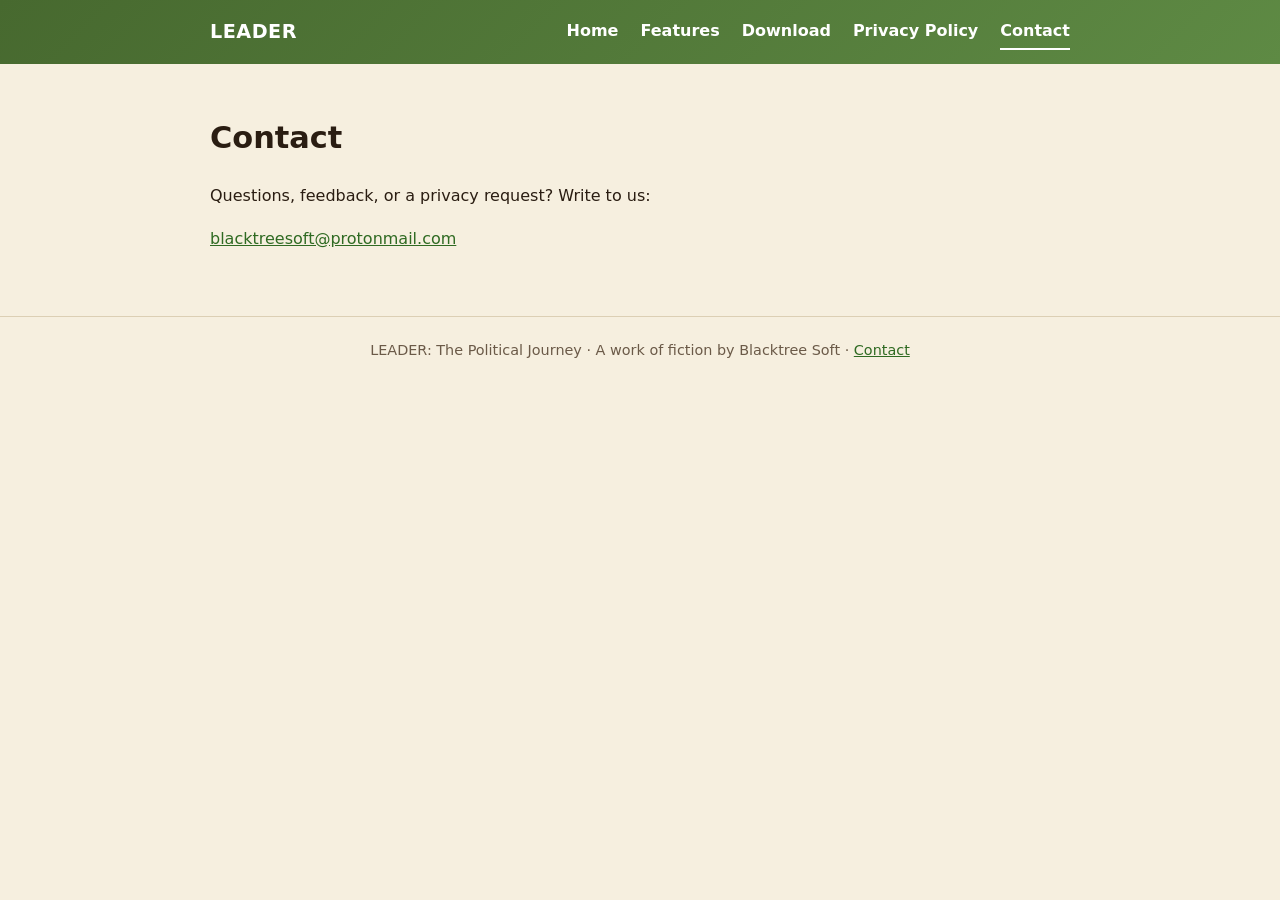
==== contact.html @ b8b1bebf "Add Download page" ====
<!doctype html>
<html lang="en"><head><meta charset="utf-8"><meta name="viewport" content="width=device-width,initial-scale=1">
<title>Contact | LEADER</title><meta name="description" content="LEADER: The Political Journey, a fictional single-player political career game for Android.">
<link rel="stylesheet" href="style.css"></head><body>
<header><nav><b>LEADER</b><a href="index.html">Home</a><a href="features.html">Features</a><a href="download.html">Download</a><a href="privacy.html">Privacy Policy</a><a href="contact.html" class=on>Contact</a></nav></header>
<main>
<h1>Contact</h1>
<p>Questions, feedback, or a privacy request? Write to us:</p>
<p><a href="mailto:blacktreesoft@protonmail.com">blacktreesoft@protonmail.com</a></p>
</main>
<footer>LEADER: The Political Journey &middot; A work of fiction by Blacktree Soft &middot; <a href="contact.html">Contact</a></footer>
</body></html>
---- style.css ----
*{box-sizing:border-box}body{margin:0;font:16px/1.65 system-ui,-apple-system,Segoe UI,Roboto,sans-serif;color:#2a1d12;background:#f6efdf}
header{background:linear-gradient(135deg,#47692f,#5e8a44);color:#fff}
nav{max-width:900px;margin:auto;padding:14px 20px;display:flex;flex-wrap:wrap;gap:6px 22px;align-items:center}
nav b{font-size:1.2rem;margin-right:auto;letter-spacing:.5px}nav a{color:#fff;text-decoration:none;font-weight:600;padding:4px 0;border-bottom:2px solid transparent}
nav a.on,nav a:hover{border-color:#fff}
.hero{max-width:900px;margin:auto;padding:46px 20px 56px}.hero h1{font-size:2.3rem;margin:0 0 8px;line-height:1.15}.hero p{font-size:1.15rem;margin:0;max-width:600px}
main{max-width:900px;margin:auto;padding:28px 20px 48px}h1{font-size:1.9rem}h2{font-size:1.25rem;margin-top:1.8rem;color:#2f4a20}
.grid{display:grid;grid-template-columns:repeat(auto-fit,minmax(240px,1fr));gap:14px}
.card{background:#fff;border:1.5px solid #b9d6a8;border-radius:14px;padding:14px 16px}.card h3{margin:0 0 4px;font-size:1.05rem;color:#2f4a20}.card p{margin:0}
.note{background:#eaf6e3;border-left:4px solid #52783b;padding:10px 14px;border-radius:8px}
footer{text-align:center;padding:22px 16px;color:#6b5a48;font-size:.9rem;border-top:1px solid #dccfb4}
a{color:#2f6a22}
.btn{display:inline-block;background:#47692f;color:#fff;text-decoration:none;font-weight:700;padding:12px 24px;border-radius:12px}
code{background:#eaf6e3;padding:1px 5px;border-radius:4px}
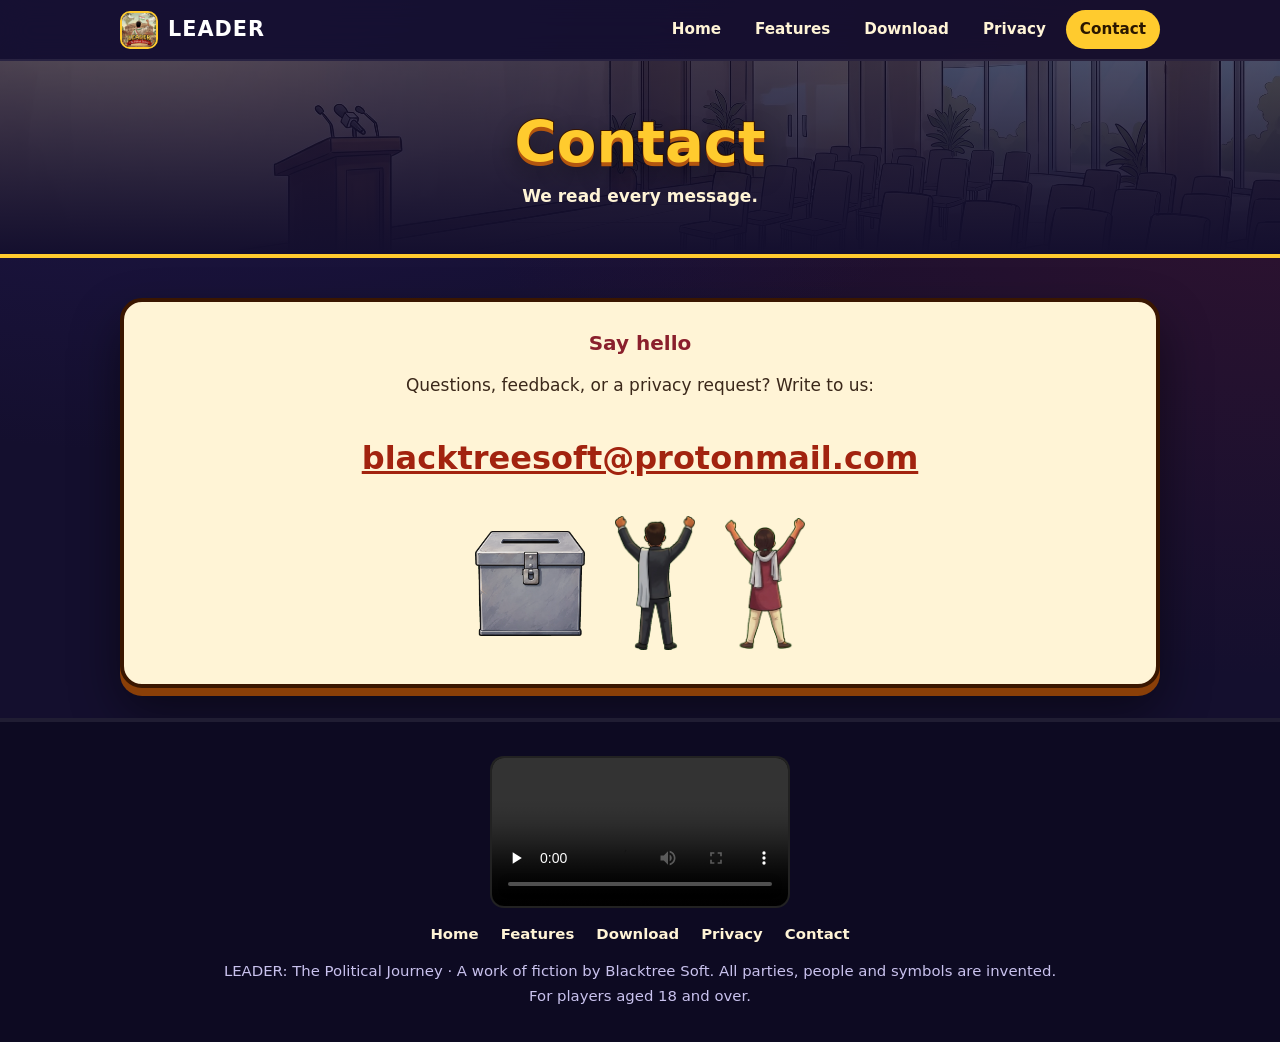
==== commit c2913d2e: "Game-style redesign with game art, title video and animations Co-Authored-By: Claude Sonnet 5.5 <nor" ====
--- a/contact.html
+++ b/contact.html
@@ -1,12 +1,23 @@
 <!doctype html>
 <html lang="en"><head><meta charset="utf-8"><meta name="viewport" content="width=device-width,initial-scale=1">
-<title>Contact | LEADER</title><meta name="description" content="LEADER: The Political Journey, a fictional single-player political career game for Android.">
-<link rel="stylesheet" href="style.css"></head><body>
-<header><nav><b>LEADER</b><a href="index.html">Home</a><a href="features.html">Features</a><a href="download.html">Download</a><a href="privacy.html">Privacy Policy</a><a href="contact.html" class=on>Contact</a></nav></header>
-<main>
-<h1>Contact</h1>
-<p>Questions, feedback, or a privacy request? Write to us:</p>
-<p><a href="mailto:blacktreesoft@protonmail.com">blacktreesoft@protonmail.com</a></p>
-</main>
-<footer>LEADER: The Political Journey &middot; A work of fiction by Blacktree Soft &middot; <a href="contact.html">Contact</a></footer>
+<title>Contact | LEADER</title><meta name="description" content="LEADER: The Political Journey, a fictional single-player political career game for Android. Rise from student to Prime Minister."><meta name="theme-color" content="#140f2e">
+<meta property="og:title" content="Contact | LEADER"><meta property="og:description" content="LEADER: The Political Journey, a fictional single-player political career game for Android. Rise from student to Prime Minister."><meta property="og:image" content="img/icon.png">
+<link rel="icon" href="img/favicon.png"><link rel="stylesheet" href="style.css"></head><body>
+<div class="bar"><div class="wrap"><a class="logo" href="index.html"><img src="img/favicon.png" alt="">LEADER</a><nav><a href="index.html">Home</a><a href="features.html">Features</a><a href="download.html">Download</a><a href="privacy.html">Privacy</a><a href="contact.html" class=on>Contact</a></nav></div></div>
+<div class="pagehead" style="--bg:url(img/bg_press.webp)"><h1 class="gold">Contact</h1><p>We read every message.</p></div>
+<div class="wrap"><div class="paper dl">
+<h2>Say hello</h2><p>Questions, feedback, or a privacy request? Write to us:</p>
+<p class="bigmail"><a href="mailto:blacktreesoft@protonmail.com">blacktreesoft@protonmail.com</a></p>
+<div class="share"><img src="img/ballot_box.webp" alt="" width="110"><img src="img/player_male_formal_cheer.webp" alt="" width="80"><img src="img/player_female_kurta_cheer.webp" alt="" width="80"></div>
+</div></div>
+<footer><div class="made"><video src="video/blacktree.mp4" controls preload="none" playsinline></video></div>
+<div class="links"><a href="index.html">Home</a><a href="features.html">Features</a><a href="download.html">Download</a><a href="privacy.html">Privacy</a><a href="contact.html">Contact</a></div>
+LEADER: The Political Journey &middot; A work of fiction by Blacktree Soft. All parties, people and symbols are invented.<br>For players aged 18 and over.</footer>
+
+<script>
+(function(){var io=new IntersectionObserver(function(es){es.forEach(function(e){if(e.isIntersecting){e.target.classList.add('on');io.unobserve(e.target)}})},{threshold:.15});
+document.querySelectorAll('.rv,.stats').forEach(function(n){io.observe(n)});
+setTimeout(function(){document.querySelectorAll('.rv,.stats').forEach(function(n){var r=n.getBoundingClientRect();if(r.top<innerHeight*1.2)n.classList.add('on')})},1200);
+var v=document.querySelector('.phone video');if(v){v.play&&v.play().catch(function(){})}})();
+</script>
 </body></html>
--- a/style.css
+++ b/style.css
@@ -1,14 +1,95 @@
-*{box-sizing:border-box}body{margin:0;font:16px/1.65 system-ui,-apple-system,Segoe UI,Roboto,sans-serif;color:#2a1d12;background:#f6efdf}
-header{background:linear-gradient(135deg,#47692f,#5e8a44);color:#fff}
-nav{max-width:900px;margin:auto;padding:14px 20px;display:flex;flex-wrap:wrap;gap:6px 22px;align-items:center}
-nav b{font-size:1.2rem;margin-right:auto;letter-spacing:.5px}nav a{color:#fff;text-decoration:none;font-weight:600;padding:4px 0;border-bottom:2px solid transparent}
-nav a.on,nav a:hover{border-color:#fff}
-.hero{max-width:900px;margin:auto;padding:46px 20px 56px}.hero h1{font-size:2.3rem;margin:0 0 8px;line-height:1.15}.hero p{font-size:1.15rem;margin:0;max-width:600px}
-main{max-width:900px;margin:auto;padding:28px 20px 48px}h1{font-size:1.9rem}h2{font-size:1.25rem;margin-top:1.8rem;color:#2f4a20}
-.grid{display:grid;grid-template-columns:repeat(auto-fit,minmax(240px,1fr));gap:14px}
-.card{background:#fff;border:1.5px solid #b9d6a8;border-radius:14px;padding:14px 16px}.card h3{margin:0 0 4px;font-size:1.05rem;color:#2f4a20}.card p{margin:0}
-.note{background:#eaf6e3;border-left:4px solid #52783b;padding:10px 14px;border-radius:8px}
-footer{text-align:center;padding:22px 16px;color:#6b5a48;font-size:.9rem;border-top:1px solid #dccfb4}
-a{color:#2f6a22}
-.btn{display:inline-block;background:#47692f;color:#fff;text-decoration:none;font-weight:700;padding:12px 24px;border-radius:12px}
-code{background:#eaf6e3;padding:1px 5px;border-radius:4px}
+
+:root{--ink:#140f2e;--ink2:#1d1745;--panel:#241c55;--gold:#ffcb2e;--gold2:#ff9a1f;--red:#d8283a;--green:#43c06b;--cream:#fff4d6;--mut:#c9c2ee}
+*{box-sizing:border-box}html{scroll-behavior:smooth}
+body{margin:0;font:17px/1.65 "Avenir Next",ui-rounded,"Trebuchet MS",system-ui,sans-serif;color:var(--cream);background:var(--ink);overflow-x:hidden}
+body:before{content:"";position:fixed;inset:0;z-index:-1;background:radial-gradient(900px 500px at 15% -5%,#3b2a8c55,transparent),radial-gradient(800px 500px at 100% 20%,#d8283a22,transparent),var(--ink)}
+a{color:var(--gold)}img{max-width:100%}
+.wrap{max-width:1080px;margin:auto;padding:0 20px}
+/* nav */
+.bar{position:sticky;top:0;z-index:20;backdrop-filter:blur(14px);background:#140f2ecc;border-bottom:2px solid #ffffff14}
+.bar .wrap{display:flex;align-items:center;gap:8px 20px;flex-wrap:wrap;padding-top:10px;padding-bottom:10px}
+.logo{display:flex;align-items:center;gap:10px;margin-right:auto;text-decoration:none;color:#fff;font-weight:900;font-size:1.3rem;letter-spacing:1px}
+.logo img{width:38px;height:38px;border-radius:10px;border:2px solid var(--gold)}
+.bar nav{display:flex;flex-wrap:wrap;gap:4px 6px}
+.bar nav a{color:var(--cream);text-decoration:none;font-weight:800;font-size:.95rem;padding:7px 14px;border-radius:999px;transition:.2s}
+.bar nav a:hover{background:#ffffff1c}.bar nav a.on{background:var(--gold);color:#2a1700}
+/* type */
+h1,h2,h3{font-family:"Arial Rounded MT Bold","Avenir Next",ui-rounded,"Trebuchet MS",system-ui,sans-serif;font-weight:900;line-height:1.1;margin:0}
+.gold{color:var(--gold);-webkit-text-stroke:2px #3a1600;paint-order:stroke fill;text-shadow:0 4px 0 #b3560f,0 10px 24px #0007}
+h2.sec{font-size:clamp(1.9rem,4.5vw,2.8rem);text-align:center;margin:0 0 8px}
+.sub{text-align:center;color:var(--mut);max-width:620px;margin:0 auto 34px}
+section{padding:62px 0}
+/* buttons */
+.btn{display:inline-flex;align-items:center;gap:10px;font-weight:900;font-size:1.15rem;text-decoration:none;color:#2a1700;padding:15px 30px;border-radius:16px;background:linear-gradient(#ffe066,var(--gold2));border:3px solid #3a1600;box-shadow:0 6px 0 #8a3f08,0 14px 28px #0006;transition:.15s}
+.btn:hover{transform:translateY(-3px);box-shadow:0 9px 0 #8a3f08,0 18px 34px #0007}.btn:active{transform:translateY(4px);box-shadow:0 2px 0 #8a3f08}
+.btn.ghost{background:#ffffff14;color:#fff;border-color:#ffffff55;box-shadow:0 6px 0 #0004}
+/* hero */
+.hero{position:relative;overflow:hidden;border-bottom:4px solid var(--gold)}
+.hero .bg{position:absolute;inset:0;background:url(img/bg_capital.webp) center/cover;filter:saturate(1.15);transform:scale(1.08);animation:drift 28s ease-in-out infinite alternate}
+.hero:after{content:"";position:absolute;inset:0;background:linear-gradient(90deg,#140f2ef0 0%,#140f2ecc 40%,#140f2e55 100%),linear-gradient(0deg,var(--ink),transparent 40%)}
+.hero .wrap{position:relative;z-index:2;display:grid;grid-template-columns:1.15fr .85fr;gap:30px;align-items:center;padding-top:56px;padding-bottom:70px}
+.tag{display:inline-block;background:var(--red);border:2px solid #fff;border-radius:999px;padding:4px 14px;font-weight:900;font-size:.8rem;letter-spacing:1.5px;text-transform:uppercase;transform:rotate(-2deg)}
+.hero h1{font-size:clamp(3rem,9vw,5.6rem);margin:14px 0 4px}
+.hero .lead{font-size:1.25rem;font-weight:700;margin:6px 0 24px;max-width:520px}
+.cta{display:flex;flex-wrap:wrap;gap:16px}
+.badges{display:flex;flex-wrap:wrap;gap:8px;margin-top:22px}.badges span{background:#ffffff18;border:1.5px solid #ffffff30;border-radius:999px;padding:4px 12px;font-size:.85rem;font-weight:800}
+.phone{justify-self:center;position:relative;width:min(280px,70vw);aspect-ratio:9/19;border-radius:40px;border:7px solid #0b0820;background:#000;box-shadow:0 0 0 3px var(--gold),0 30px 70px #000a,0 0 80px #ffcb2e44;overflow:hidden;transform:rotate(3deg);animation:float 5s ease-in-out infinite}
+.phone video{width:100%;height:100%;object-fit:cover;display:block}
+.phone:before{content:"";position:absolute;top:8px;left:50%;width:70px;height:18px;margin-left:-35px;background:#0b0820;border-radius:12px;z-index:3}
+@keyframes float{50%{transform:rotate(3deg) translateY(-14px)}}@keyframes drift{to{transform:scale(1.18) translateX(-2%)}}
+.heroChars{position:absolute;right:2%;bottom:0;z-index:1;display:flex;gap:0;align-items:flex-end;opacity:.95;pointer-events:none}
+.heroChars img{height:150px;filter:drop-shadow(0 8px 10px #0008)}
+/* stat bars */
+.stats{display:grid;grid-template-columns:repeat(auto-fit,minmax(220px,1fr));gap:14px}
+.stat{background:var(--panel);border:3px solid #ffffff22;border-radius:18px;padding:16px 18px}
+.stat b{display:flex;justify-content:space-between;font-weight:900}.stat small{color:var(--mut);display:block;margin:2px 0 10px}
+.meter{height:14px;border-radius:99px;background:#0006;overflow:hidden;border:2px solid #0008}.meter i{display:block;height:100%;width:0;border-radius:99px;transition:width 1.4s cubic-bezier(.2,.8,.2,1)}
+.on .meter i{width:var(--w)}
+/* cards */
+.grid{display:grid;grid-template-columns:repeat(auto-fit,minmax(215px,1fr));gap:18px}
+.card{position:relative;background:linear-gradient(160deg,var(--panel),var(--ink2));border:3px solid #ffffff1f;border-radius:20px;padding:22px 20px;transition:.25s;overflow:hidden}
+.card:hover{transform:translateY(-6px) rotate(-.6deg);border-color:var(--gold);box-shadow:0 18px 40px #0007,0 0 0 1px var(--gold)}
+.card .ico{width:56px;height:56px;display:grid;place-items:center;font-size:1.9rem;border-radius:16px;background:linear-gradient(#ffe066,var(--gold2));border:3px solid #3a1600;box-shadow:0 4px 0 #8a3f08;margin-bottom:12px}
+.card h3{font-size:1.2rem;margin-bottom:6px;color:#fff}.card p{margin:0;color:var(--mut);font-size:.96rem}
+/* ladder */
+.ladder{display:flex;flex-wrap:wrap;justify-content:center;gap:10px}
+.rung{position:relative;padding:12px 20px;border-radius:14px;font-weight:900;background:var(--panel);border:3px solid #ffffff2a;transition:.2s}
+.rung:nth-child(1){--c:#43c06b}.rung:nth-child(2){--c:#3fb7e8}.rung:nth-child(3){--c:#8e7bff}.rung:nth-child(4){--c:#ff7ab6}.rung:nth-child(5){--c:#ff9a1f}.rung:nth-child(6){--c:#ffcb2e}.rung:nth-child(7){--c:#ff4d5e}
+.rung{border-color:var(--c);box-shadow:0 5px 0 color-mix(in srgb,var(--c) 45%,#000)}.rung:hover{background:var(--c);color:#1a0d00;transform:translateY(-4px)}
+.rung:not(:last-child):after{content:"\25B6";position:absolute;right:-14px;top:50%;transform:translateY(-50%);font-size:.7rem;color:var(--c)}
+/* gallery */
+.gal{display:grid;grid-template-columns:repeat(12,1fr);gap:14px}
+.shot{position:relative;border-radius:20px;overflow:hidden;border:3px solid #ffffff2a;aspect-ratio:16/9;background:#000;box-shadow:0 14px 34px #0006}
+.shot img{width:100%;height:100%;object-fit:cover;transition:transform .6s}.shot:hover img{transform:scale(1.08)}
+.shot span{position:absolute;left:12px;bottom:10px;background:#140f2ecc;border:2px solid var(--gold);border-radius:999px;padding:3px 12px;font-weight:900;font-size:.85rem}
+.shot:nth-child(1){grid-column:span 7;aspect-ratio:auto;min-height:250px}.shot:nth-child(2){grid-column:span 5}
+.shot:nth-child(3),.shot:nth-child(4),.shot:nth-child(5){grid-column:span 4}
+/* download band */
+.band{position:relative;overflow:hidden;text-align:center;border-radius:28px;border:4px solid var(--gold);padding:54px 24px;background:linear-gradient(135deg,#3b2a8c,#7a1d5a 60%,#d8283a);box-shadow:0 0 70px #ffcb2e33}
+.band:before{content:"";position:absolute;inset:0;background:url(img/confetti.webp) center/cover;opacity:.28}
+.band>*{position:relative}.band h2{font-size:clamp(2rem,5vw,3rem);margin-bottom:8px}
+/* panels for text pages */
+.pagehead{position:relative;overflow:hidden;border-bottom:4px solid var(--gold);text-align:center;padding:50px 20px 44px}
+.pagehead:before{content:"";position:absolute;inset:0;background:var(--bg) center/cover;filter:saturate(1.1)}
+.pagehead:after{content:"";position:absolute;inset:0;background:linear-gradient(180deg,#140f2ebb,var(--ink))}
+.pagehead>*{position:relative;z-index:1}.pagehead h1{font-size:clamp(2.2rem,6vw,3.6rem)}.pagehead p{margin:8px auto 0;max-width:560px;color:var(--cream);font-weight:700}
+.paper{background:var(--cream);color:#2a1d12;border:4px solid #3a1600;border-radius:22px;padding:30px 30px 34px;box-shadow:0 8px 0 #8a3f08,0 24px 50px #0007;margin:40px 0 20px}
+.paper h1{display:none}.paper h2{font-size:1.25rem;margin:1.6rem 0 .3rem;color:#8a1f2c}.paper p,.paper li{color:#3b281a}.paper a{color:#a2230f;font-weight:800}
+.paper code{background:#f3e3b0;padding:1px 6px;border-radius:5px}
+.paper.dl{text-align:center}.paper.dl h2:first-child{margin-top:0}
+.note{background:#ffe9a8;border-left:6px solid var(--gold2);padding:12px 16px;border-radius:10px}
+.steps{counter-reset:s;list-style:none;padding:0;text-align:left;max-width:520px;margin:12px auto}
+.steps li{counter-increment:s;position:relative;padding:10px 0 10px 54px}
+.steps li:before{content:counter(s);position:absolute;left:0;top:6px;width:38px;height:38px;border-radius:50%;display:grid;place-items:center;font-weight:900;color:#2a1700;background:linear-gradient(#ffe066,var(--gold2));border:3px solid #3a1600}
+.bigmail{font-size:clamp(1.2rem,4vw,2rem);font-weight:900;word-break:break-all}
+.share{display:flex;gap:30px;flex-wrap:wrap;align-items:center;justify-content:center;margin-top:10px}
+/* footer */
+footer{margin-top:30px;border-top:4px solid #ffffff14;background:#0d0a22;text-align:center;padding:34px 20px;color:var(--mut);font-size:.93rem}
+footer .links{display:flex;flex-wrap:wrap;justify-content:center;gap:6px 22px;margin-bottom:12px}
+footer a{text-decoration:none;font-weight:800;color:var(--cream)}footer a:hover{color:var(--gold)}
+.made{max-width:300px;margin:0 auto 14px;border-radius:14px;overflow:hidden;border:2px solid #ffffff22;background:#000}.made video{width:100%;display:block}
+/* reveal */
+.rv{opacity:0;transform:translateY(28px);transition:opacity .7s,transform .7s}.rv.on{opacity:1;transform:none}
+@media(max-width:820px){.hero .wrap{grid-template-columns:1fr;text-align:center}.hero .lead{margin-inline:auto}.cta,.badges{justify-content:center}.heroChars{display:none}.hero:after{background:linear-gradient(180deg,#140f2ecc,#140f2ef2)}.phone{order:-1;width:200px}
+ .gal{grid-template-columns:1fr 1fr}.shot:nth-child(n){grid-column:span 2;aspect-ratio:16/9;min-height:0}.rung:after{display:none}.paper{padding:22px 18px}}
+@media(prefers-reduced-motion:reduce){*{animation:none!important;transition:none!important}.rv{opacity:1;transform:none}}
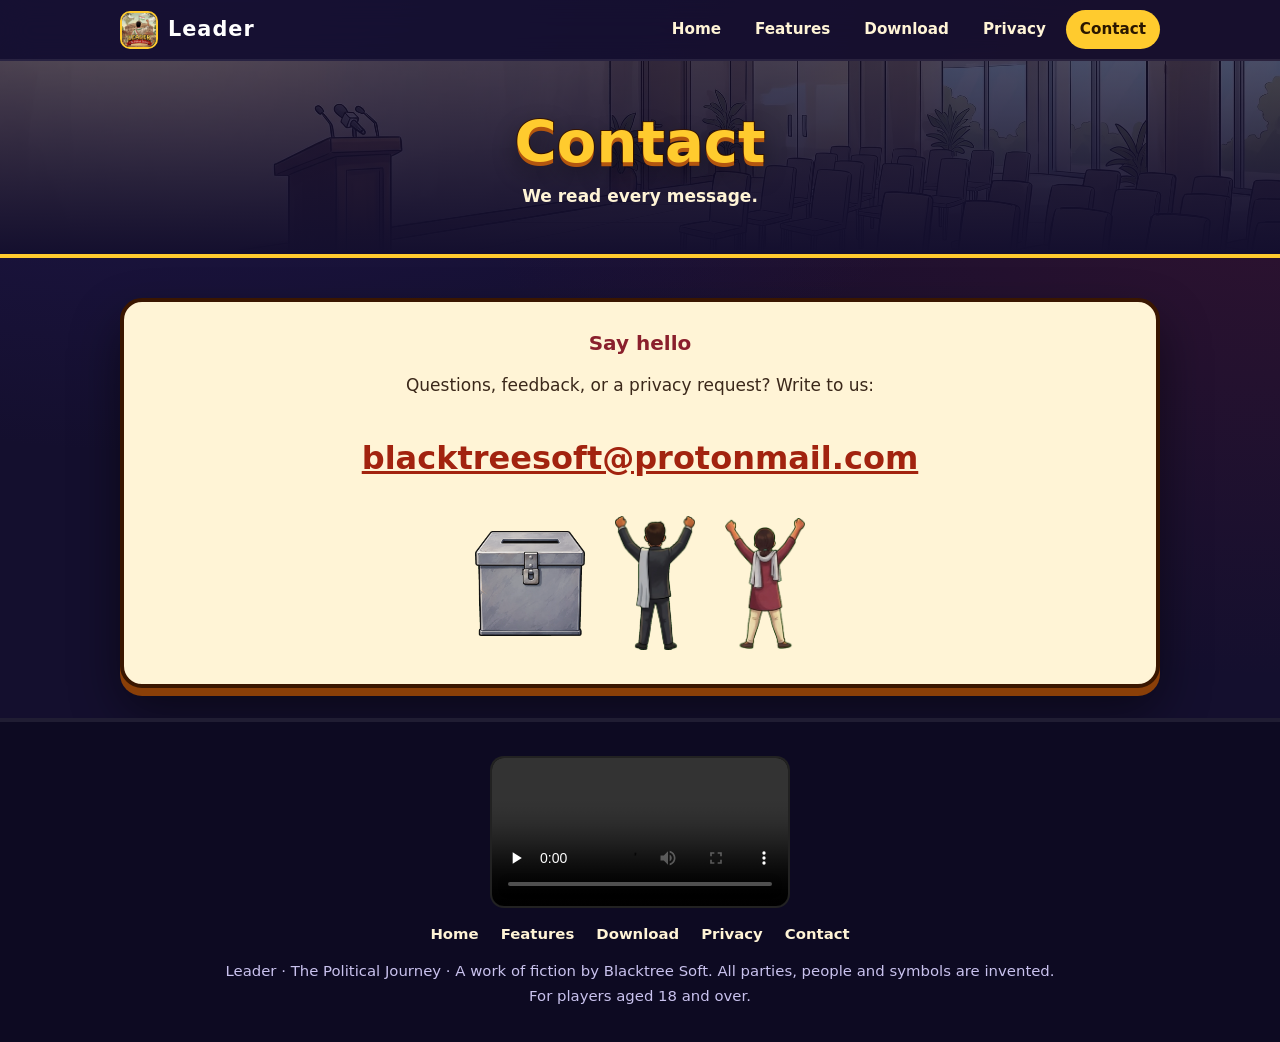
==== commit 47ea97ea: "Game name Leader, tagline The Political Journey Co-Authored-By: Claude Sonnet 5.5 <noreply@anthropic" ====
--- a/contact.html
+++ b/contact.html
@@ -1,9 +1,9 @@
 <!doctype html>
 <html lang="en"><head><meta charset="utf-8"><meta name="viewport" content="width=device-width,initial-scale=1">
-<title>Contact | LEADER</title><meta name="description" content="LEADER: The Political Journey, a fictional single-player political career game for Android. Rise from student to Prime Minister."><meta name="theme-color" content="#140f2e">
-<meta property="og:title" content="Contact | LEADER"><meta property="og:description" content="LEADER: The Political Journey, a fictional single-player political career game for Android. Rise from student to Prime Minister."><meta property="og:image" content="img/icon.png">
+<title>Contact | Leader</title><meta name="description" content="Leader: The Political Journey, a fictional single-player political career game for Android. Rise from student to Prime Minister."><meta name="theme-color" content="#140f2e">
+<meta property="og:title" content="Contact | Leader"><meta property="og:description" content="Leader: The Political Journey, a fictional single-player political career game for Android. Rise from student to Prime Minister."><meta property="og:image" content="img/icon.png">
 <link rel="icon" href="img/favicon.png"><link rel="stylesheet" href="style.css"></head><body>
-<div class="bar"><div class="wrap"><a class="logo" href="index.html"><img src="img/favicon.png" alt="">LEADER</a><nav><a href="index.html">Home</a><a href="features.html">Features</a><a href="download.html">Download</a><a href="privacy.html">Privacy</a><a href="contact.html" class=on>Contact</a></nav></div></div>
+<div class="bar"><div class="wrap"><a class="logo" href="index.html"><img src="img/favicon.png" alt="">Leader</a><nav><a href="index.html">Home</a><a href="features.html">Features</a><a href="download.html">Download</a><a href="privacy.html">Privacy</a><a href="contact.html" class=on>Contact</a></nav></div></div>
 <div class="pagehead" style="--bg:url(img/bg_press.webp)"><h1 class="gold">Contact</h1><p>We read every message.</p></div>
 <div class="wrap"><div class="paper dl">
 <h2>Say hello</h2><p>Questions, feedback, or a privacy request? Write to us:</p>
@@ -12,7 +12,7 @@
 </div></div>
 <footer><div class="made"><video src="video/blacktree.mp4" controls preload="none" playsinline></video></div>
 <div class="links"><a href="index.html">Home</a><a href="features.html">Features</a><a href="download.html">Download</a><a href="privacy.html">Privacy</a><a href="contact.html">Contact</a></div>
-LEADER: The Political Journey &middot; A work of fiction by Blacktree Soft. All parties, people and symbols are invented.<br>For players aged 18 and over.</footer>
+Leader &middot; The Political Journey &middot; A work of fiction by Blacktree Soft. All parties, people and symbols are invented.<br>For players aged 18 and over.</footer>
 
 <script>
 (function(){var io=new IntersectionObserver(function(es){es.forEach(function(e){if(e.isIntersecting){e.target.classList.add('on');io.unobserve(e.target)}})},{threshold:.15});
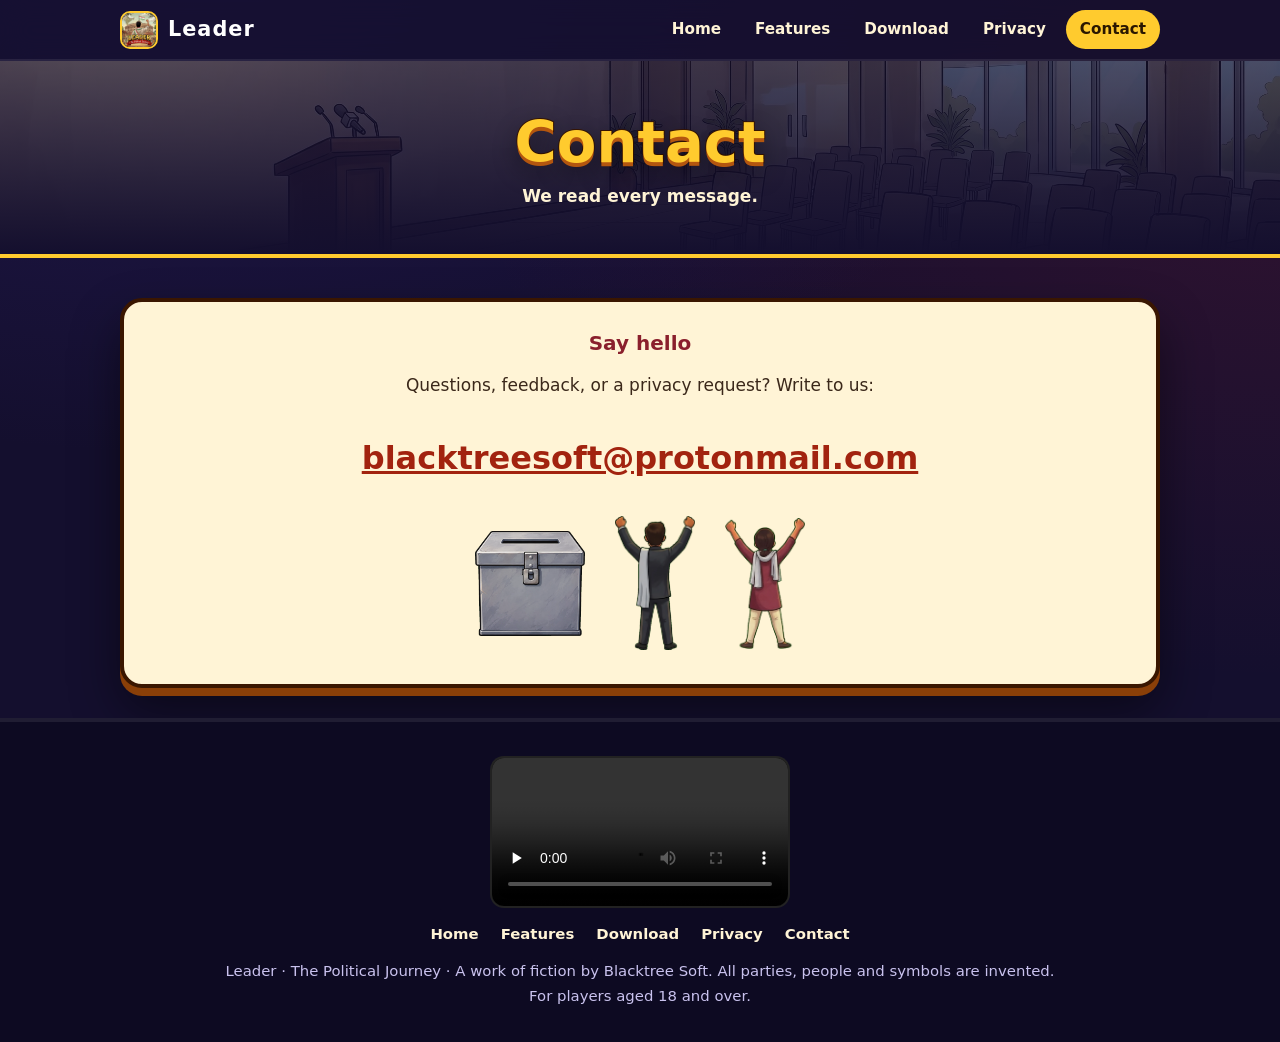
==== commit 87ddeb3d: "Absolute social image URL, tighter mobile nav Co-Authored-By: Claude Sonnet 5.5 <noreply@anthropic.c" ====
--- a/contact.html
+++ b/contact.html
@@ -1,7 +1,7 @@
 <!doctype html>
 <html lang="en"><head><meta charset="utf-8"><meta name="viewport" content="width=device-width,initial-scale=1">
 <title>Contact | Leader</title><meta name="description" content="Leader: The Political Journey, a fictional single-player political career game for Android. Rise from student to Prime Minister."><meta name="theme-color" content="#140f2e">
-<meta property="og:title" content="Contact | Leader"><meta property="og:description" content="Leader: The Political Journey, a fictional single-player political career game for Android. Rise from student to Prime Minister."><meta property="og:image" content="img/icon.png">
+<meta property="og:title" content="Contact | Leader"><meta property="og:description" content="Leader: The Political Journey, a fictional single-player political career game for Android. Rise from student to Prime Minister."><meta property="og:image" content="https://leader-app.github.io/img/icon.png">
 <link rel="icon" href="img/favicon.png"><link rel="stylesheet" href="style.css"></head><body>
 <div class="bar"><div class="wrap"><a class="logo" href="index.html"><img src="img/favicon.png" alt="">Leader</a><nav><a href="index.html">Home</a><a href="features.html">Features</a><a href="download.html">Download</a><a href="privacy.html">Privacy</a><a href="contact.html" class=on>Contact</a></nav></div></div>
 <div class="pagehead" style="--bg:url(img/bg_press.webp)"><h1 class="gold">Contact</h1><p>We read every message.</p></div>
--- a/style.css
+++ b/style.css
@@ -90,6 +90,6 @@
 .made{max-width:300px;margin:0 auto 14px;border-radius:14px;overflow:hidden;border:2px solid #ffffff22;background:#000}.made video{width:100%;display:block}
 /* reveal */
 .rv{opacity:0;transform:translateY(28px);transition:opacity .7s,transform .7s}.rv.on{opacity:1;transform:none}
-@media(max-width:820px){.hero .wrap{grid-template-columns:1fr;text-align:center}.hero .lead{margin-inline:auto}.cta,.badges{justify-content:center}.heroChars{display:none}.hero:after{background:linear-gradient(180deg,#140f2ecc,#140f2ef2)}.phone{order:-1;width:200px}
+@media(max-width:820px){.bar nav a{padding:6px 10px;font-size:.88rem}.hero .wrap{grid-template-columns:1fr;text-align:center}.hero .lead{margin-inline:auto}.cta,.badges{justify-content:center}.heroChars{display:none}.hero:after{background:linear-gradient(180deg,#140f2ecc,#140f2ef2)}.phone{order:-1;width:200px}
  .gal{grid-template-columns:1fr 1fr}.shot:nth-child(n){grid-column:span 2;aspect-ratio:16/9;min-height:0}.rung:after{display:none}.paper{padding:22px 18px}}
 @media(prefers-reduced-motion:reduce){*{animation:none!important;transition:none!important}.rv{opacity:1;transform:none}}
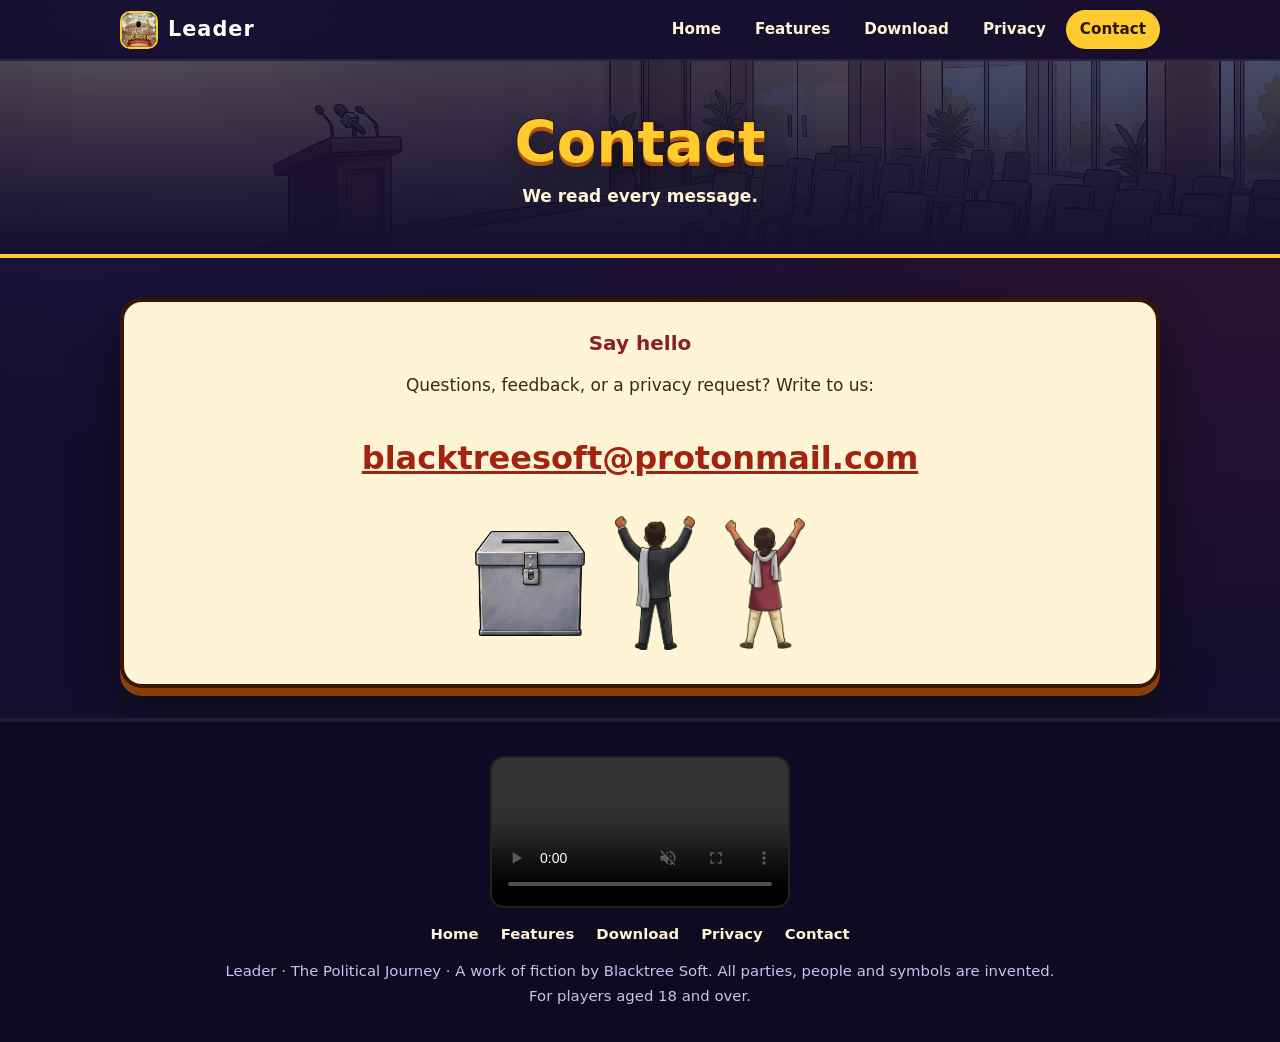
==== commit 9eeb06f4: "Footer video loops, muted by default, plays when in view Co-Authored-By: Claude Sonnet 5.5 <noreply@" ====
--- a/contact.html
+++ b/contact.html
@@ -10,7 +10,7 @@
 <p class="bigmail"><a href="mailto:blacktreesoft@protonmail.com">blacktreesoft@protonmail.com</a></p>
 <div class="share"><img src="img/ballot_box.webp" alt="" width="110"><img src="img/player_male_formal_cheer.webp" alt="" width="80"><img src="img/player_female_kurta_cheer.webp" alt="" width="80"></div>
 </div></div>
-<footer><div class="made"><video src="video/blacktree.mp4" controls preload="none" playsinline></video></div>
+<footer><div class="made"><video src="video/blacktree.mp4" muted loop controls preload="none" playsinline></video></div>
 <div class="links"><a href="index.html">Home</a><a href="features.html">Features</a><a href="download.html">Download</a><a href="privacy.html">Privacy</a><a href="contact.html">Contact</a></div>
 Leader &middot; The Political Journey &middot; A work of fiction by Blacktree Soft. All parties, people and symbols are invented.<br>For players aged 18 and over.</footer>
 
@@ -18,6 +18,7 @@
 (function(){var io=new IntersectionObserver(function(es){es.forEach(function(e){if(e.isIntersecting){e.target.classList.add('on');io.unobserve(e.target)}})},{threshold:.15});
 document.querySelectorAll('.rv,.stats').forEach(function(n){io.observe(n)});
 setTimeout(function(){document.querySelectorAll('.rv,.stats').forEach(function(n){var r=n.getBoundingClientRect();if(r.top<innerHeight*1.2)n.classList.add('on')})},1200);
+var f=document.querySelector('.made video');if(f){f.muted=true;new IntersectionObserver(function(es){es.forEach(function(e){if(e.isIntersecting){f.play().catch(function(){})}else{f.pause()}})},{threshold:.3}).observe(f)}
 var v=document.querySelector('.phone video');if(v){v.play&&v.play().catch(function(){})}})();
 </script>
 </body></html>
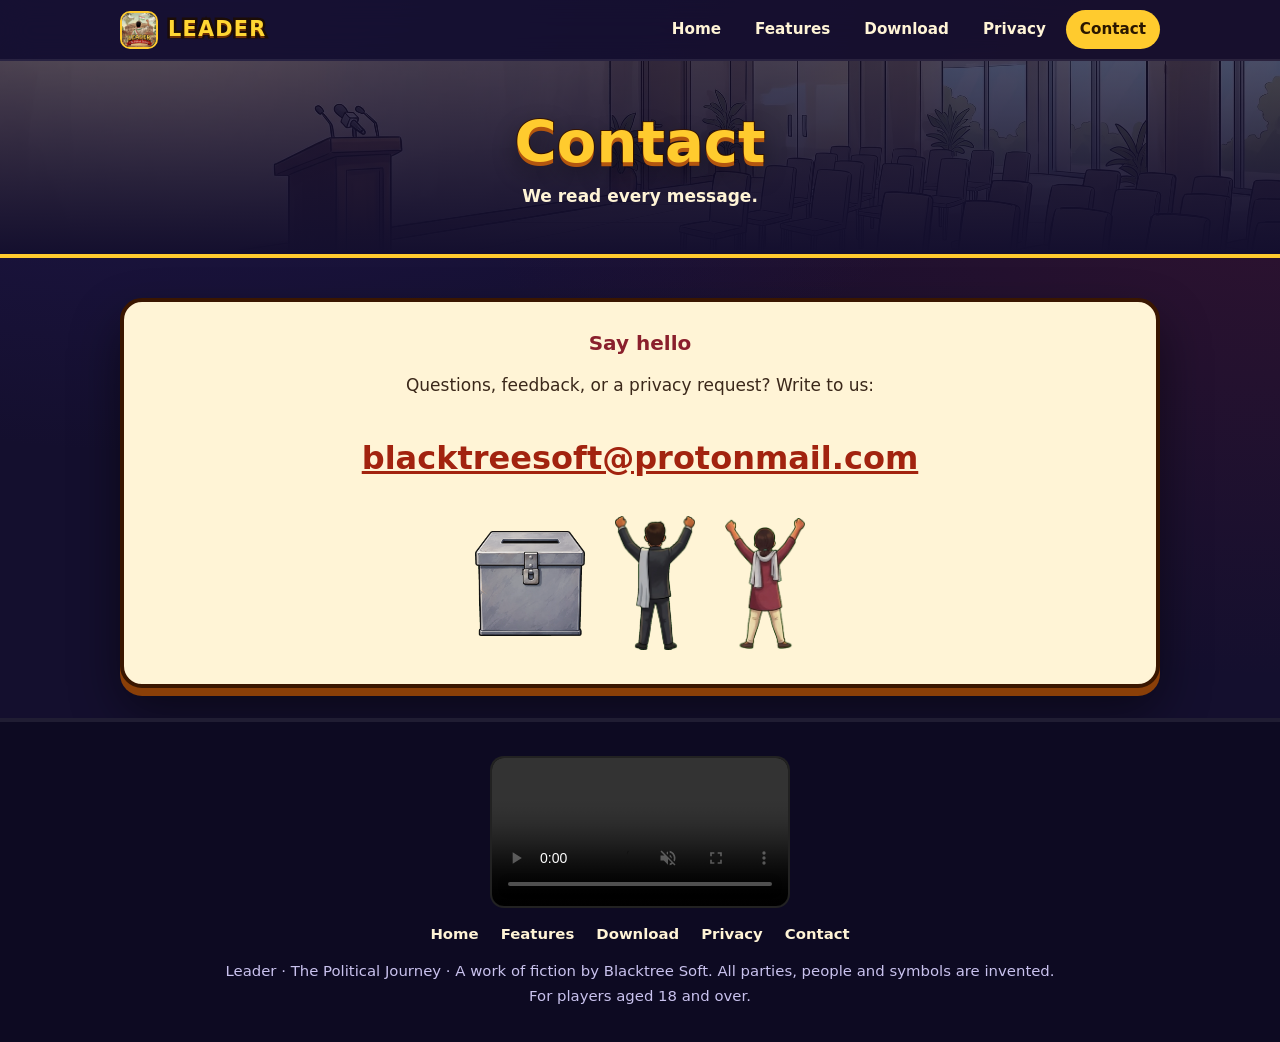
==== commit 70b031bb: "Title and tagline in the app icon style: gold 3D letters and red ribbon Co-Authored-By: Claude Sonne" ====
--- a/contact.html
+++ b/contact.html
@@ -3,7 +3,7 @@
 <title>Contact | Leader</title><meta name="description" content="Leader: The Political Journey, a fictional single-player political career game for Android. Rise from student to Prime Minister."><meta name="theme-color" content="#140f2e">
 <meta property="og:title" content="Contact | Leader"><meta property="og:description" content="Leader: The Political Journey, a fictional single-player political career game for Android. Rise from student to Prime Minister."><meta property="og:image" content="https://leader-app.github.io/img/icon.png">
 <link rel="icon" href="img/favicon.png"><link rel="stylesheet" href="style.css"></head><body>
-<div class="bar"><div class="wrap"><a class="logo" href="index.html"><img src="img/favicon.png" alt="">Leader</a><nav><a href="index.html">Home</a><a href="features.html">Features</a><a href="download.html">Download</a><a href="privacy.html">Privacy</a><a href="contact.html" class=on>Contact</a></nav></div></div>
+<div class="bar"><div class="wrap"><a class="logo" href="index.html"><img src="img/favicon.png" alt=""><span class="navtitle">Leader</span></a><nav><a href="index.html">Home</a><a href="features.html">Features</a><a href="download.html">Download</a><a href="privacy.html">Privacy</a><a href="contact.html" class=on>Contact</a></nav></div></div>
 <div class="pagehead" style="--bg:url(img/bg_press.webp)"><h1 class="gold">Contact</h1><p>We read every message.</p></div>
 <div class="wrap"><div class="paper dl">
 <h2>Say hello</h2><p>Questions, feedback, or a privacy request? Write to us:</p>
--- a/style.css
+++ b/style.css
@@ -88,6 +88,18 @@
 footer .links{display:flex;flex-wrap:wrap;justify-content:center;gap:6px 22px;margin-bottom:12px}
 footer a{text-decoration:none;font-weight:800;color:var(--cream)}footer a:hover{color:var(--gold)}
 .made{max-width:300px;margin:0 auto 14px;border-radius:14px;overflow:hidden;border:2px solid #ffffff22;background:#000}.made video{width:100%;display:block}
+
+/* app-icon style title: fat gold letters, dark outline, 3D edge; red ribbon tagline */
+.logo3d{position:relative;display:inline-block;margin:14px 0 6px;font-size:clamp(3.6rem,13vw,7.2rem);letter-spacing:.02em;line-height:1;text-transform:uppercase;color:#1c0d06;-webkit-text-stroke:.16em #1c0d06;paint-order:stroke fill;text-shadow:0 .04em #6b2f05,0 .08em #6b2f05,0 .12em #4d2004,0 .2em .25em #0009}
+.logo3d:after{content:attr(data-text);position:absolute;left:0;top:0;-webkit-text-stroke:0;text-shadow:none;background:linear-gradient(180deg,#fff7b0 0%,#ffd633 38%,#ffb116 62%,#f07d00 100%);-webkit-background-clip:text;background-clip:text;color:transparent}
+.ribbon{position:relative;display:inline-block;margin:18px 26px 6px;padding:.28em 1.5em .34em;color:#fff;font:700 clamp(1.15rem,3.6vw,1.85rem)/1.2 "Segoe Print","Bradley Hand","Marker Felt","Chalkboard SE","Comic Sans MS",cursive;background:linear-gradient(180deg,#e63946,#b3182a);border:3px solid #3a0a10;box-shadow:0 6px 0 #6e0f1b,0 14px 24px #0007;text-shadow:0 2px 0 #5a0c16}
+.ribbon:before,.ribbon:after{content:"";position:absolute;top:.5em;width:1.6em;height:100%;background:#8d1222;border:3px solid #3a0a10;z-index:-1}
+.ribbon:before{left:-1.1em;clip-path:polygon(0 0,100% 0,100% 100%,0 100%,35% 50%)}
+.ribbon:after{right:-1.1em;clip-path:polygon(0 0,100% 0,65% 50%,100% 100%,0 100%)}
+.ribbon i{font-style:normal;color:#ffd633;margin:0 .45em;text-shadow:0 2px 0 #5a0c16}
+.navtitle{font-weight:900;letter-spacing:.06em;text-transform:uppercase;color:#ffd633;-webkit-text-stroke:5px #1c0d06;paint-order:stroke fill;text-shadow:0 2px 0 #6b2f05}
+.heroTitle{text-align:left}
+@media(max-width:820px){.heroTitle{text-align:center}.ribbon{white-space:nowrap;font-size:1.02rem;padding:.3em .7em .36em;margin:16px 20px 6px}.ribbon i{margin:0 .25em}}
 /* reveal */
 .rv{opacity:0;transform:translateY(28px);transition:opacity .7s,transform .7s}.rv.on{opacity:1;transform:none}
 @media(max-width:820px){.bar nav a{padding:6px 10px;font-size:.88rem}.hero .wrap{grid-template-columns:1fr;text-align:center}.hero .lead{margin-inline:auto}.cta,.badges{justify-content:center}.heroChars{display:none}.hero:after{background:linear-gradient(180deg,#140f2ecc,#140f2ef2)}.phone{order:-1;width:200px}
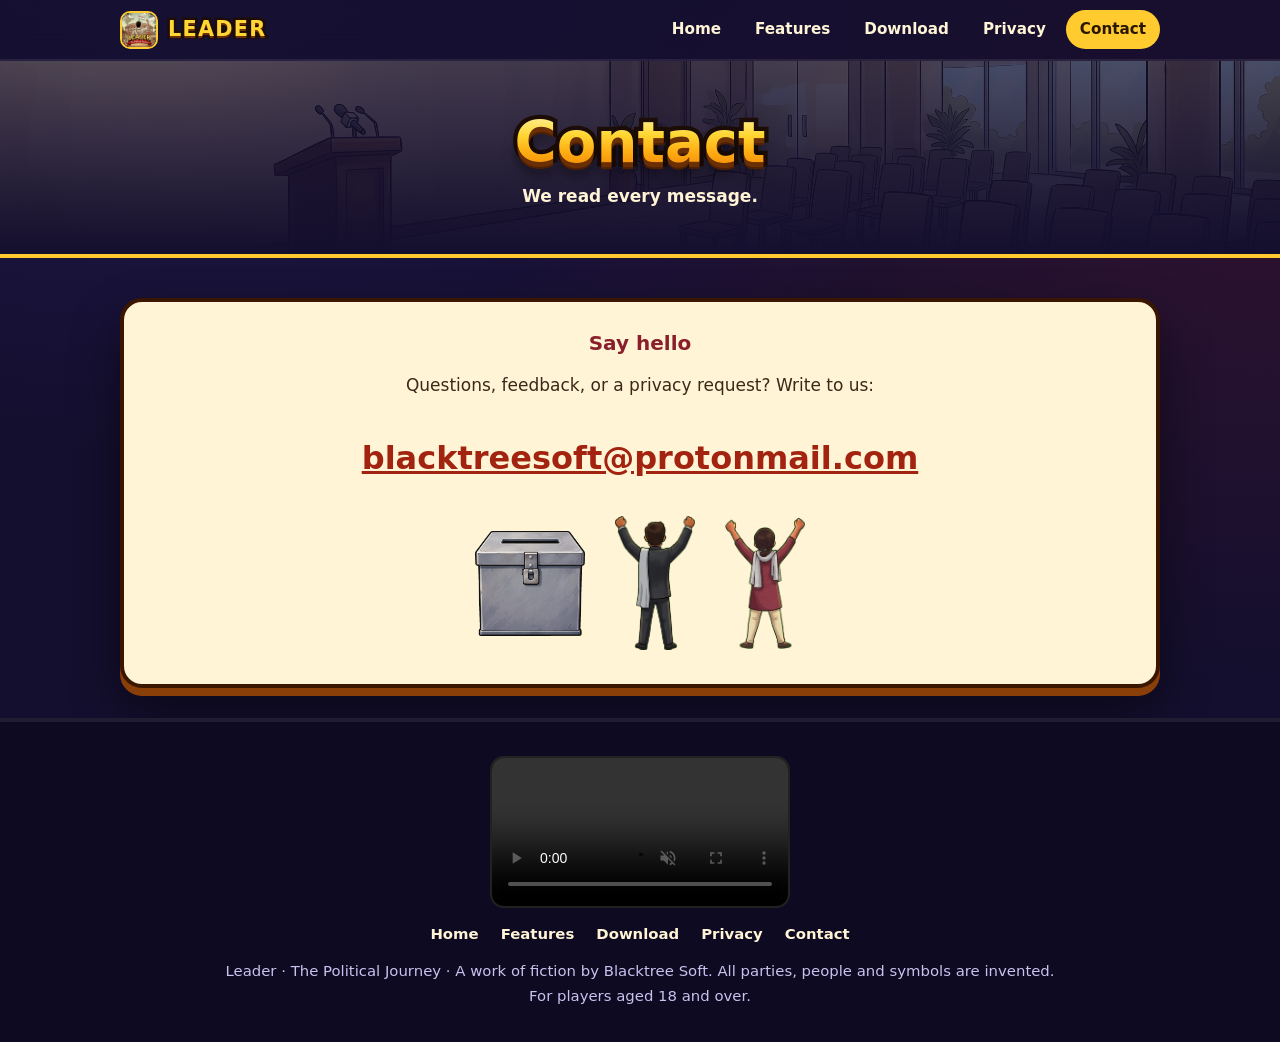
==== commit 8d38c6c1: "Page headings in the app icon style Co-Authored-By: Claude Sonnet 5.5 <noreply@anthropic.com>" ====
--- a/contact.html
+++ b/contact.html
@@ -4,7 +4,7 @@
 <meta property="og:title" content="Contact | Leader"><meta property="og:description" content="Leader: The Political Journey, a fictional single-player political career game for Android. Rise from student to Prime Minister."><meta property="og:image" content="https://leader-app.github.io/img/icon.png">
 <link rel="icon" href="img/favicon.png"><link rel="stylesheet" href="style.css"></head><body>
 <div class="bar"><div class="wrap"><a class="logo" href="index.html"><img src="img/favicon.png" alt=""><span class="navtitle">Leader</span></a><nav><a href="index.html">Home</a><a href="features.html">Features</a><a href="download.html">Download</a><a href="privacy.html">Privacy</a><a href="contact.html" class=on>Contact</a></nav></div></div>
-<div class="pagehead" style="--bg:url(img/bg_press.webp)"><h1 class="gold">Contact</h1><p>We read every message.</p></div>
+<div class="pagehead" style="--bg:url(img/bg_press.webp)"><h1 class="gold" data-text="Contact">Contact</h1><p>We read every message.</p></div>
 <div class="wrap"><div class="paper dl">
 <h2>Say hello</h2><p>Questions, feedback, or a privacy request? Write to us:</p>
 <p class="bigmail"><a href="mailto:blacktreesoft@protonmail.com">blacktreesoft@protonmail.com</a></p>
--- a/style.css
+++ b/style.css
@@ -15,7 +15,8 @@
 .bar nav a:hover{background:#ffffff1c}.bar nav a.on{background:var(--gold);color:#2a1700}
 /* type */
 h1,h2,h3{font-family:"Arial Rounded MT Bold","Avenir Next",ui-rounded,"Trebuchet MS",system-ui,sans-serif;font-weight:900;line-height:1.1;margin:0}
-.gold{color:var(--gold);-webkit-text-stroke:2px #3a1600;paint-order:stroke fill;text-shadow:0 4px 0 #b3560f,0 10px 24px #0007}
+.gold{position:relative;color:#1c0d06;-webkit-text-stroke:.15em #1c0d06;paint-order:stroke fill;text-shadow:0 .04em #6b2f05,0 .08em #6b2f05,0 .12em #4d2004,0 .2em .22em #0008}
+.gold:after{content:attr(data-text);position:absolute;inset:0;text-align:inherit;-webkit-text-stroke:0;text-shadow:none;background:linear-gradient(180deg,#fff7b0 0%,#ffd633 38%,#ffb116 62%,#f07d00 100%);-webkit-background-clip:text;background-clip:text;color:transparent}
 h2.sec{font-size:clamp(1.9rem,4.5vw,2.8rem);text-align:center;margin:0 0 8px}
 .sub{text-align:center;color:var(--mut);max-width:620px;margin:0 auto 34px}
 section{padding:62px 0}
@@ -98,7 +99,7 @@
 .ribbon:after{right:-1.1em;clip-path:polygon(0 0,100% 0,65% 50%,100% 100%,0 100%)}
 .ribbon i{font-style:normal;color:#ffd633;margin:0 .45em;text-shadow:0 2px 0 #5a0c16}
 .navtitle{font-weight:900;letter-spacing:.06em;text-transform:uppercase;color:#ffd633;-webkit-text-stroke:5px #1c0d06;paint-order:stroke fill;text-shadow:0 2px 0 #6b2f05}
-.heroTitle{text-align:left}
+.heroTitle{display:inline-block;text-align:center}
 @media(max-width:820px){.heroTitle{text-align:center}.ribbon{white-space:nowrap;font-size:1.02rem;padding:.3em .7em .36em;margin:16px 20px 6px}.ribbon i{margin:0 .25em}}
 /* reveal */
 .rv{opacity:0;transform:translateY(28px);transition:opacity .7s,transform .7s}.rv.on{opacity:1;transform:none}
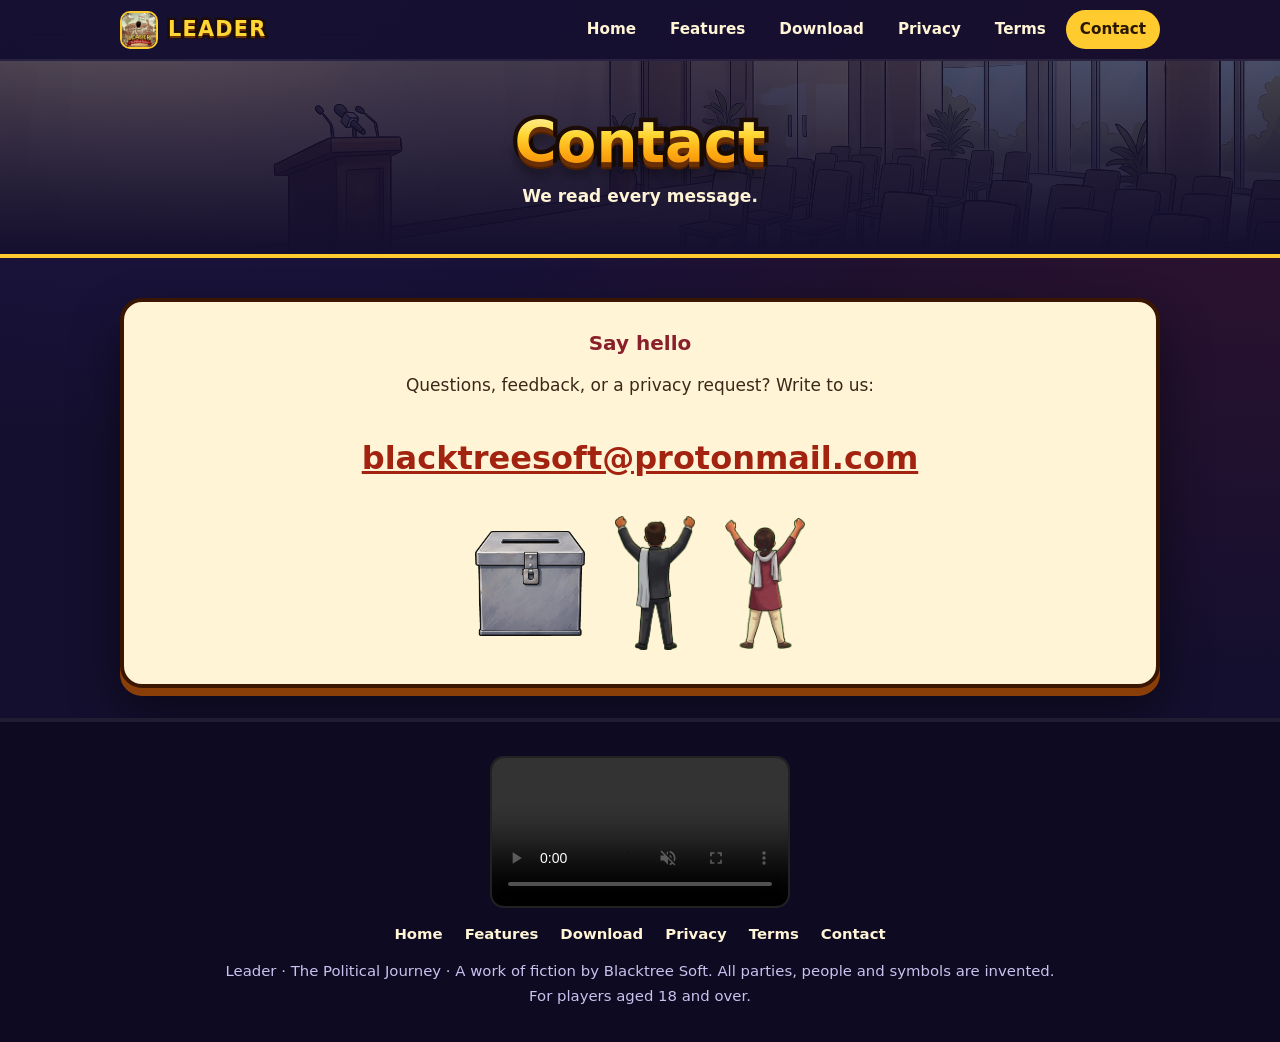
==== commit 0383af07: "Detailed fiction disclaimer in privacy policy; add Terms of Service page and nav links" ====
--- a/contact.html
+++ b/contact.html
@@ -3,7 +3,7 @@
 <title>Contact | Leader</title><meta name="description" content="Leader: The Political Journey, a fictional single-player political career game for Android. Rise from student to Prime Minister."><meta name="theme-color" content="#140f2e">
 <meta property="og:title" content="Contact | Leader"><meta property="og:description" content="Leader: The Political Journey, a fictional single-player political career game for Android. Rise from student to Prime Minister."><meta property="og:image" content="https://leader-app.github.io/img/icon.png">
 <link rel="icon" href="img/favicon.png"><link rel="stylesheet" href="style.css"></head><body>
-<div class="bar"><div class="wrap"><a class="logo" href="index.html"><img src="img/favicon.png" alt=""><span class="navtitle">Leader</span></a><nav><a href="index.html">Home</a><a href="features.html">Features</a><a href="download.html">Download</a><a href="privacy.html">Privacy</a><a href="contact.html" class=on>Contact</a></nav></div></div>
+<div class="bar"><div class="wrap"><a class="logo" href="index.html"><img src="img/favicon.png" alt=""><span class="navtitle">Leader</span></a><nav><a href="index.html">Home</a><a href="features.html">Features</a><a href="download.html">Download</a><a href="privacy.html">Privacy</a><a href="terms.html">Terms</a><a href="contact.html" class=on>Contact</a></nav></div></div>
 <div class="pagehead" style="--bg:url(img/bg_press.webp)"><h1 class="gold" data-text="Contact">Contact</h1><p>We read every message.</p></div>
 <div class="wrap"><div class="paper dl">
 <h2>Say hello</h2><p>Questions, feedback, or a privacy request? Write to us:</p>
@@ -11,7 +11,7 @@
 <div class="share"><img src="img/ballot_box.webp" alt="" width="110"><img src="img/player_male_formal_cheer.webp" alt="" width="80"><img src="img/player_female_kurta_cheer.webp" alt="" width="80"></div>
 </div></div>
 <footer><div class="made"><video src="video/blacktree.mp4" muted loop controls preload="none" playsinline></video></div>
-<div class="links"><a href="index.html">Home</a><a href="features.html">Features</a><a href="download.html">Download</a><a href="privacy.html">Privacy</a><a href="contact.html">Contact</a></div>
+<div class="links"><a href="index.html">Home</a><a href="features.html">Features</a><a href="download.html">Download</a><a href="privacy.html">Privacy</a><a href="terms.html">Terms</a><a href="contact.html">Contact</a></div>
 Leader &middot; The Political Journey &middot; A work of fiction by Blacktree Soft. All parties, people and symbols are invented.<br>For players aged 18 and over.</footer>
 
 <script>
